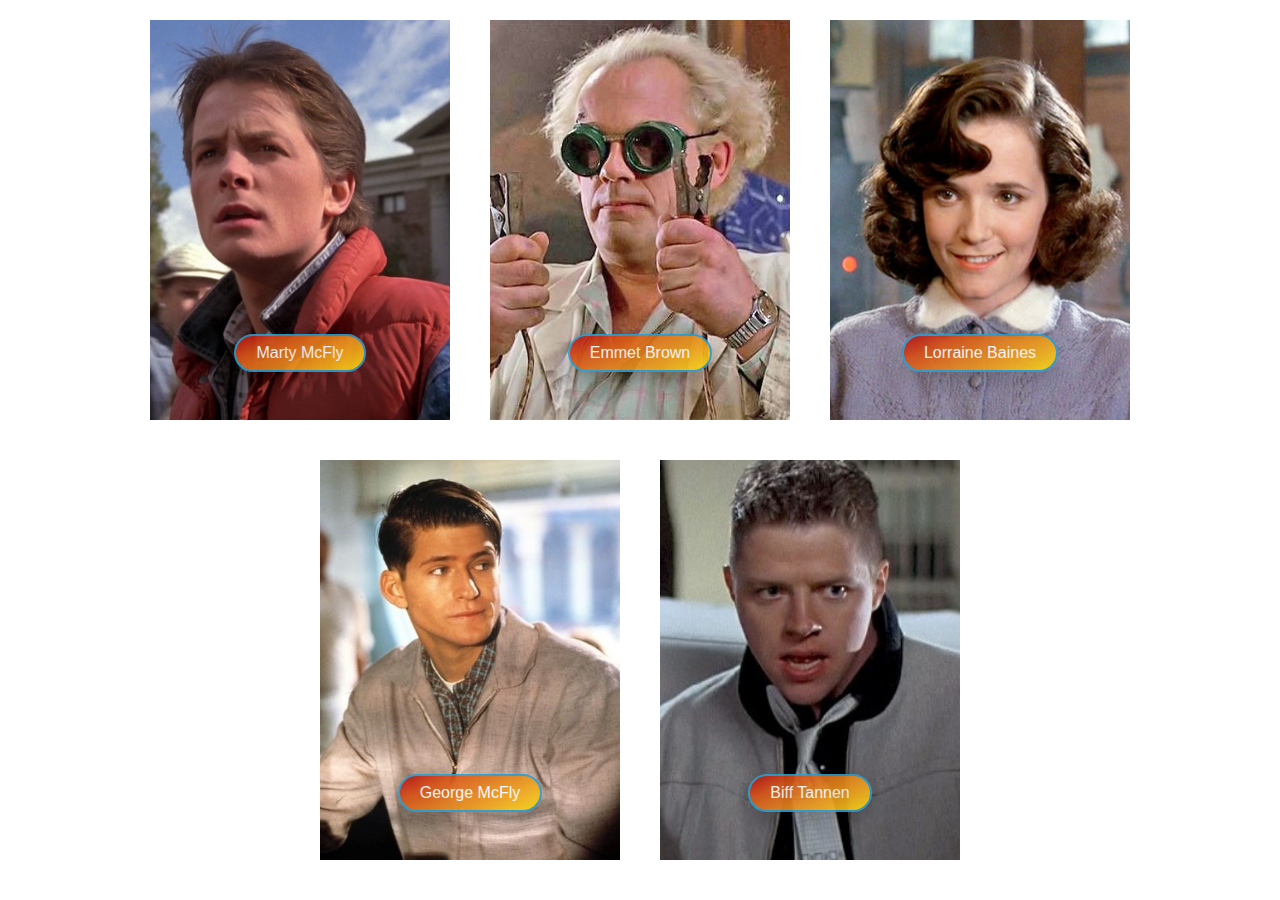
==== html/personagens.html @ 694850be "Index finalizado" ====
<!DOCTYPE html>
<html lang="pt-br">
<head>
    <meta charset="UTF-8">
    <meta name="viewport" content="width=device-width, initial-scale=1.0">
    <link rel="stylesheet" href="../css/reset.css">
    <link rel="stylesheet" href="../css/personagens.css">
    <title>Personagens | DISRUPT 21</title>
</head>
<body>
    <div class="container">
        <div class="card">
            <div class="box">
                <img src="../image/marty_mcfly.jpg" alt="">
                <div class="content">
                    <a href="#">Marty McFly</a>
                </div>
            </div>
        </div>
    
        <div class="card">
            <div class="box">
                <img src="../image/emmet_brown.jpg" alt="">
                <div class="content">
                    <a href="#">Emmet Brown</a>
                </div>
            </div>
        </div>
    
        <div class="card">
            <div class="box">
                <img src="../image/lorraine_baines.jpg" alt="">
                <div class="content">
                    <a href="#">Lorraine Baines</a>
                </div>
            </div>
        </div>
    
        <div class="card">
            <div class="box">
                <img src="../image/george_mcfly.jpg" alt="">
                <div class="content">
                    <a href="#">George McFly</a>
                </div>
            </div>
        </div>
    
        <div class="card">
            <div class="box">
                <img src="../image/biff_tannen.jpg" alt="">
                <div class="content">
                    <a href="#">Biff Tannen</a>
                </div>
            </div>
        </div>
    </div>
</body>
</html>
---- css/personagens.css ----
.container {
    display: flex;
    flex-wrap: wrap;
    justify-content: center;
    align-items: center;
}

.container .card {
    position: relative;
    min-width: 300px;
    height: 400px;
    margin: 20px;
}

.container .card .box {
    position: absolute;
    top: 0px;
    left: 0px;
    right: 0px;
    bottom: 0px;
    background: #FFF;
    transition: 0.7s;
    display: flex;
    justify-content: center;
    align-items: center;
    overflow: hidden;
}
.container .card .box img {
    position: absolute;
    width: 300px;
    height: 400px;
    object-fit: cover;
}

.container .card .box .content a {
    position: relative;
    display: inline-block;
    padding: 8px 20px;
    background-image: linear-gradient(155deg, #B50D13, #D85116, #E4801D, #F0A81A, #F7DC11);
    opacity: 0.9;
    margin-top: 15px;
    border-radius: 20px;
    border: 2px solid #2D9CCE;
    text-decoration: none;
    font-weight: 400;
    color: #fff;
    top: 125px;
    box-shadow: 0 10px 20px rgba(0,0,0,0.2);
}
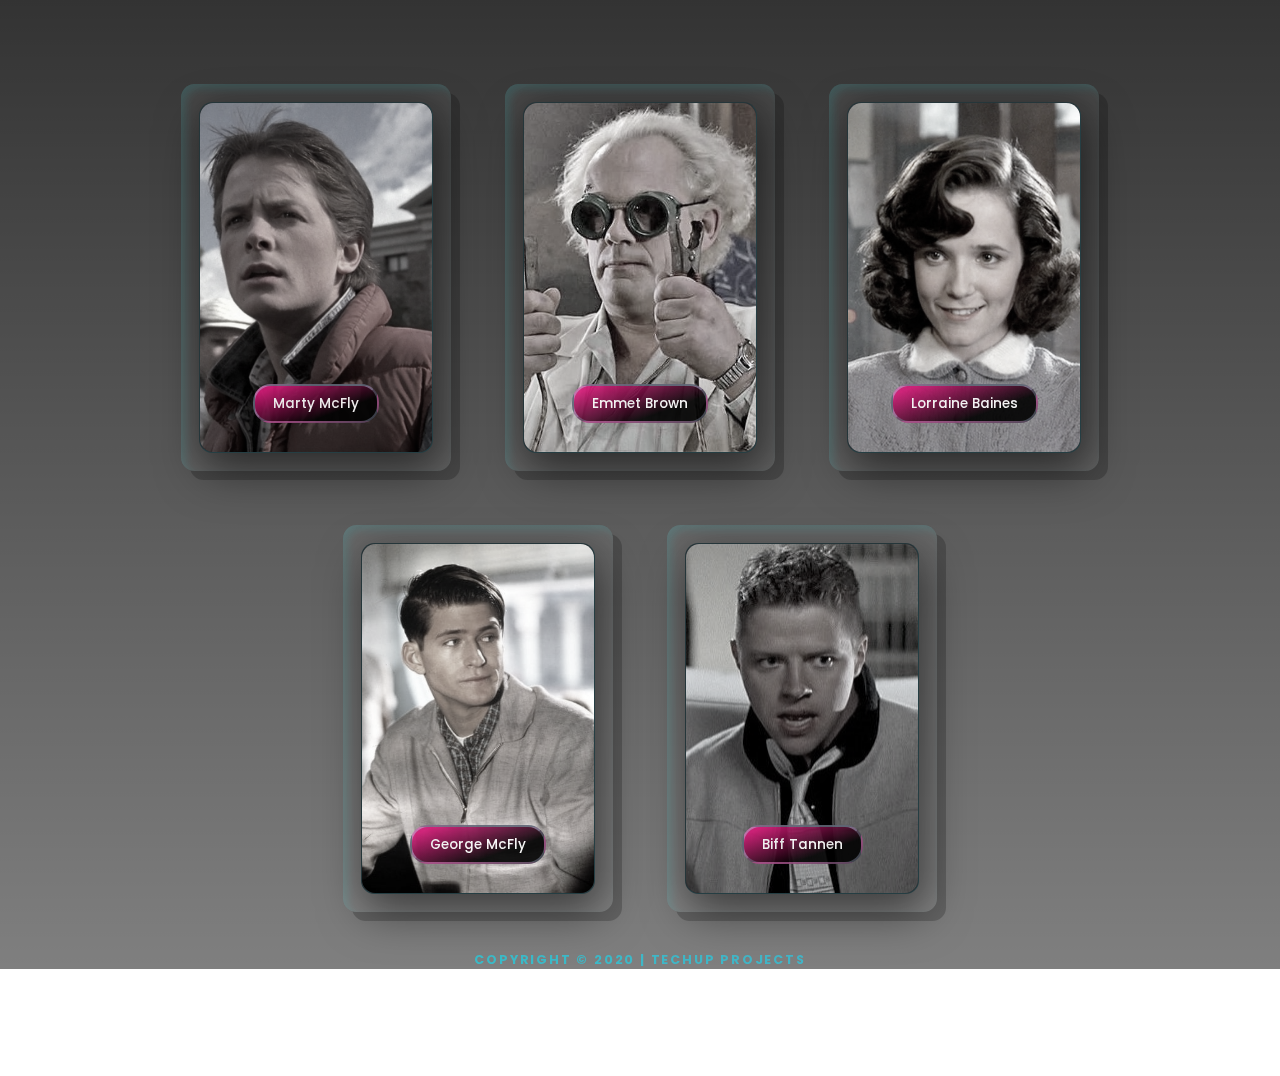
==== commit 4cbe0a78: "Página Personagens" ====
--- a/html/personagens.html
+++ b/html/personagens.html
@@ -4,55 +4,69 @@
     <meta charset="UTF-8">
     <meta name="viewport" content="width=device-width, initial-scale=1.0">
     <link rel="stylesheet" href="../css/reset.css">
+    <link rel="stylesheet" href="../css/nav.css">
     <link rel="stylesheet" href="../css/personagens.css">
+    <link rel="stylesheet" href="../css/footer.css">
     <title>Personagens | DISRUPT 21</title>
 </head>
 <body>
-    <div class="container">
-        <div class="card">
-            <div class="box">
-                <img src="../image/marty_mcfly.jpg" alt="">
-                <div class="content">
-                    <a href="#">Marty McFly</a>
+    <header>
+        <iframe src="../music/tempus.mp3" frameborder="0" allowfullscreen loop></iframe>
+        <div class="container">
+            <nav>
+                <h1 class="brand"><a href="../index.html">Back to the <span>FUTURE</span>!</a></h1>
+                <ul>
+                    <li><a href="#">Formulário</a></li>
+                    <li><a href="#">Diagrama de Classes</a></li>
+                    <li><a href="#">Machine Learning</a></li>
+                </ul>
+            </nav>
+            <main>
+                <div class="card">
+                    <div class="box">
+                        <img src="../image/marty_mcfly.jpg" alt="Imagem do personagem Marty McFly">
+                        <div class="content">
+                            <a href="#">Marty McFly</a>
+                        </div>
+                    </div>
                 </div>
-            </div>
+                <div class="card">
+                    <div class="box">
+                        <img src="../image/emmet_brown.jpg" alt="Imagem do personagem Emmet Brown">
+                        <div class="content">
+                            <a href="#">Emmet Brown</a>
+                        </div>
+                    </div>
+                </div>
+                <div class="card">
+                    <div class="box">
+                        <img src="../image/lorraine_baines.jpg" alt="Imagem da personagem Lorraine Baines">
+                        <div class="content">
+                            <a href="#">Lorraine Baines</a>
+                        </div>
+                    </div>
+                </div>
+                <div class="card">
+                    <div class="box">
+                        <img src="../image/george_mcfly.jpg" alt="Imagem do personagem George McFly">
+                        <div class="content">
+                            <a href="#">George McFly</a>
+                        </div>
+                    </div>
+                </div>
+                <div class="card">
+                    <div class="box">
+                        <img src="../image/biff_tannen.jpg" alt="Imagem do personagem Biff Tannen">
+                        <div class="content">
+                            <a href="#">Biff Tannen</a>
+                        </div>
+                    </div>
+                </div>
+            </main>
+            <footer>
+                <h2>Copyright © 2020 | TechUp Projects</h2>
+            </footer>
         </div>
-    
-        <div class="card">
-            <div class="box">
-                <img src="../image/emmet_brown.jpg" alt="">
-                <div class="content">
-                    <a href="#">Emmet Brown</a>
-                </div>
-            </div>
-        </div>
-    
-        <div class="card">
-            <div class="box">
-                <img src="../image/lorraine_baines.jpg" alt="">
-                <div class="content">
-                    <a href="#">Lorraine Baines</a>
-                </div>
-            </div>
-        </div>
-    
-        <div class="card">
-            <div class="box">
-                <img src="../image/george_mcfly.jpg" alt="">
-                <div class="content">
-                    <a href="#">George McFly</a>
-                </div>
-            </div>
-        </div>
-    
-        <div class="card">
-            <div class="box">
-                <img src="../image/biff_tannen.jpg" alt="">
-                <div class="content">
-                    <a href="#">Biff Tannen</a>
-                </div>
-            </div>
-        </div>
-    </div>
+    </header>
 </body>
 </html>--- a/css/nav.css
+++ b/css/nav.css
@@ -0,0 +1,185 @@
+@import url('https://fonts.googleapis.com/css?family=Poppins:200,300;400;500;600;700;800;900&display=swap');
+
+iframe {
+    display: none;
+}
+
+::-webkit-scrollbar {
+    display: none;
+}
+
+html {
+	font-size: 11px;
+	font-family: "Roboto Cn", sans-serif;
+	overflow-y: scroll;
+	overflow-x: hidden;
+}
+
+body {
+	background: linear-gradient(to bottom, rgba(0,0,0,.8), rgba(0,0,0,.5)), 
+				url("../image/background.jpg") fixed no-repeat;
+	background-size: cover;
+	overflow: hidden;
+    zoom: .9;
+}
+
+nav {
+	padding-top: 1.5rem;
+	display: flex;
+	justify-content: space-between;
+	align-items: center;
+	text-transform: uppercase;
+	font-size: 1.6rem;
+	margin-bottom: 20px;
+}
+
+
+
+.brand {
+	font-size: 3rem;
+	font-weight: 300;
+	transform: translateX(-100rem);
+	animation: slideIn .5s forwards;
+	text-shadow: 1px 3.5px 2px #5a5a5a;
+}
+
+.brand span {
+	color: #03E9F4;
+	font-weight: 500;
+	text-shadow: 2px 3.4px 2px #f62fbd;
+}
+
+nav ul {
+	display: flex;
+}
+
+nav ul li {
+	list-style: none;
+	transform: translateX(100rem);
+	animation: slideIn .5s forwards;
+}
+
+nav ul li:nth-child(1) {
+	animation-delay: 0s;
+}
+
+nav ul li:nth-child(2) {
+	animation-delay: .5s;
+}
+
+nav ul li:nth-child(3) {
+	animation-delay: 1s;
+}
+
+nav ul li:nth-child(4) {
+	animation-delay: 1.5s;
+}
+
+nav ul li a {
+	padding: 1rem 0;
+	margin: 0 2rem;
+	position: relative;
+	letter-spacing: 2px;
+}
+
+nav ul li a:last-child {
+	margin-right: 0;
+}
+
+nav ul li a::before, nav ul li a::after {
+	content: '';
+	position: absolute;
+	width: 100%;
+	height: 2px;
+	background-color: #03E9F4;
+	left: 0;
+	transform: scaleX(0);
+	transition: all .5s;
+}
+
+nav ul li a::before {
+	top: 0;
+	transform-origin: left;
+}
+
+nav ul li a::after {
+	bottom: 0;
+	transform-origin: right;
+}
+
+nav ul li a:hover::before, nav ul li a:hover::after{
+	transform: scaleX(1);
+}
+
+@keyframes slideIn {
+	from{
+
+	}
+	to{
+		transform: translateX(0);
+	}
+}
+
+@media screen and (max-width: 1060px) {
+	nav{
+		display: flex;
+		flex-wrap: wrap;
+		flex-direction: column;
+		justify-content: flex-start;
+	}
+
+	nav ul li a {
+		font-size: 1.7rem;
+	}
+
+	.brand{
+		font-size: 4.5rem;
+	}
+}
+
+@media screen and (max-width: 720px) {
+	nav ul li {
+		display: flex;
+		flex-direction: column;
+		flex-wrap: wrap;
+	}
+	
+	nav ul {
+		flex-direction: column;
+		flex-wrap: wrap;
+	}
+
+	nav ul li a {
+		font-size: 1.5rem;
+		margin: 0 1rem;
+		text-align: center;
+	}
+
+	.brand{
+		font-size: 3rem;
+	}
+}
+
+@media screen and (max-width: 375px) {
+	nav ul li {
+		display: flex;
+		flex-direction: column;
+		flex-wrap: wrap;
+	}
+
+	nav ul {
+		flex-direction: column;
+		flex-wrap: wrap;
+	}
+
+	nav ul li a {
+		font-size: 1.3rem;
+		margin: 0 1rem;
+		text-align: center;
+	}
+
+	.brand{
+		text-align: center;
+		font-size: 3rem;
+	}
+}--- a/css/personagens.css
+++ b/css/personagens.css
@@ -1,49 +1,82 @@
-.container {
+@import url('https://fonts.googleapis.com/css?family=Poppins:200,300;400;500;600;700;800;900&display=swap');
+
+main {
     display: flex;
+    justify-content: center;
+    align-items: center;
     flex-wrap: wrap;
+    max-width: 1200px;
+    margin: -22px auto;
+}
+
+.card {
+    position: relative;
+    min-width: 300px;
+    height: 430px;
+    box-shadow: inset 5px 5px 10px  rgb(3, 233, 244,0.1),
+                inset 5px 5px 50px rgba(255,255,255,0.1),
+                10px 10px 0px rgba(0,0,0,0.2);
+    border-radius: 15px;
+    margin: 30px;
+}
+
+.card .box {
+    position: absolute;
+    top: 20px;
+    left: 20px;
+    right: 20px;
+    bottom: 20px;
+    background: #2a2b2f;
+    border: 1px inset rgb(3, 233, 244,0.1);
+    border-radius: 15px;
+    box-shadow: 5px 20px 50px rgba(0,0,0,0.5);
+    transition: 0.85s;
+    display: flex;
     justify-content: center;
     align-items: center;
 }
 
-.container .card {
-    position: relative;
-    min-width: 300px;
-    height: 400px;
-    margin: 20px;
+.card .box:hover {
+    transform: translateY(-50px);
+    box-shadow: 0 40px 70px rgba(0,0,0,0.5);
+    box-shadow: 3px 3px 20px rgb(250, 30, 140);
 }
 
-.container .card .box {
-    position: absolute;
-    top: 0px;
-    left: 0px;
-    right: 0px;
-    bottom: 0px;
-    background: #FFF;
-    transition: 0.7s;
-    display: flex;
-    justify-content: center;
+.card .box .content {
+    padding: 20px;
+    text-align: center;
+    justify-content: end;
     align-items: center;
-    overflow: hidden;
-}
-.container .card .box img {
-    position: absolute;
-    width: 300px;
-    height: 400px;
-    object-fit: cover;
 }
 
-.container .card .box .content a {
+.card .box img {
+    position: absolute;
+    z-index: 1;
+    width: 100%;
+    height: 100%;
+    object-fit: cover;
+    border-radius: 15px;
+    transition: 0.7s;
+    filter: grayscale(85%);
+}
+
+.card .box img:hover {
+    filter: grayscale(30%);
+}
+
+.card .box .content a {
     position: relative;
     display: inline-block;
+    z-index: 1;
     padding: 8px 20px;
-    background-image: linear-gradient(155deg, #B50D13, #D85116, #E4801D, #F0A81A, #F7DC11);
-    opacity: 0.9;
-    margin-top: 15px;
+    background: #000;
+    font-size: 15px;
     border-radius: 20px;
-    border: 2px solid #2D9CCE;
+    border: 3px outset rgba(189, 201, 233, 0.5);
     text-decoration: none;
-    font-weight: 400;
+    font-weight: 500;
     color: #fff;
-    top: 125px;
-    box-shadow: 0 10px 20px rgba(0,0,0,0.2);
+    margin-top: 280px;
+    background-image: linear-gradient(160deg,rgb(250, 30, 140, 0.85) 10%, #000000  70%);
+    filter: opacity(90%);
 }--- a/css/footer.css
+++ b/css/footer.css
@@ -0,0 +1,118 @@
+footer h2 {
+    color: transparent;
+    font-size: 14px;
+    font-weight: 700;
+    text-transform: uppercase;
+    text-align: center;
+    letter-spacing: 2px;
+    opacity: 0.65;
+    background-image: linear-gradient(to left, #f62fbd, #03E9F4);
+    -webkit-background-clip: text;
+    animation: animate 3s linear infinite;
+    -webkit-background-size: 500%;
+    background-size: 500%;
+    pointer-events: none;
+    margin-top: 35px;
+}
+
+@keyframes animate {
+    0% { 
+        background-position: 0 100%
+    }
+    50% { 
+        background-position: 100% 0
+    }
+    100% { 
+        background-position: 0 100%
+    }
+}
+
+.full-screen-video-content a:hover {
+    background: #03E9F4;
+    color: #050801;
+    box-shadow: 0 0 5px#03E9F4,
+                0 0 25px #03E9F4,
+                0 0 50px #03E9F4,
+                0 0 100px#03E9F4;
+    opacity: 0.9;
+}
+
+.full-screen-video-content a span {
+    position: absolute;
+    display: block; 
+}
+
+.full-screen-video-content a span:nth-child(1) {
+    top: 0;
+    left: -100%;
+    width: 100%;
+    height: 3px;
+    background: linear-gradient(90deg, transparent, #03E9F4);
+    animation: animate1 1s linear infinite;
+}
+
+@keyframes animate1 {
+    0% {
+        left: -100%;
+    }
+    50%, 100% {
+        left: 100%;
+    }
+}
+
+.full-screen-video-content a span:nth-child(2) {
+    top: -100%;
+    right: 0;
+    width: 3px;
+    height: 100%;
+    background: linear-gradient(180deg, transparent, #03E9F4);
+    animation: animate2 1s linear infinite;
+    animation-delay: 0.25s;
+}
+
+@keyframes animate2 {
+    0% {
+        top: -100%;
+    }
+    50%, 100% {
+        top: 100%;
+    }
+}
+
+.full-screen-video-content a span:nth-child(3) {
+    bottom: 0;
+    right: -100%;
+    width: 100%;
+    height: 3px;
+    background: linear-gradient(270deg, transparent, #03E9F4);
+    animation: animate3 1s linear infinite;
+    animation-delay: 0.55s;
+}
+
+@keyframes animate3 {
+    0% {
+        right: -100%;
+    }
+    50%, 100% {
+        right: 100%;
+    }
+}
+
+.full-screen-video-content a span:nth-child(4) {
+    bottom: -100%;
+    left: 0;
+    width: 3px;
+    height: 100%;
+    background: linear-gradient(360deg, transparent,#03E9F4);
+    animation: animate4 1s linear infinite;
+    animation-delay: 0.75s;
+}
+
+@keyframes animate4 {
+    0% {
+        bottom: -100%;
+    }
+    50%, 100% {
+        bottom: 100%;
+    }
+}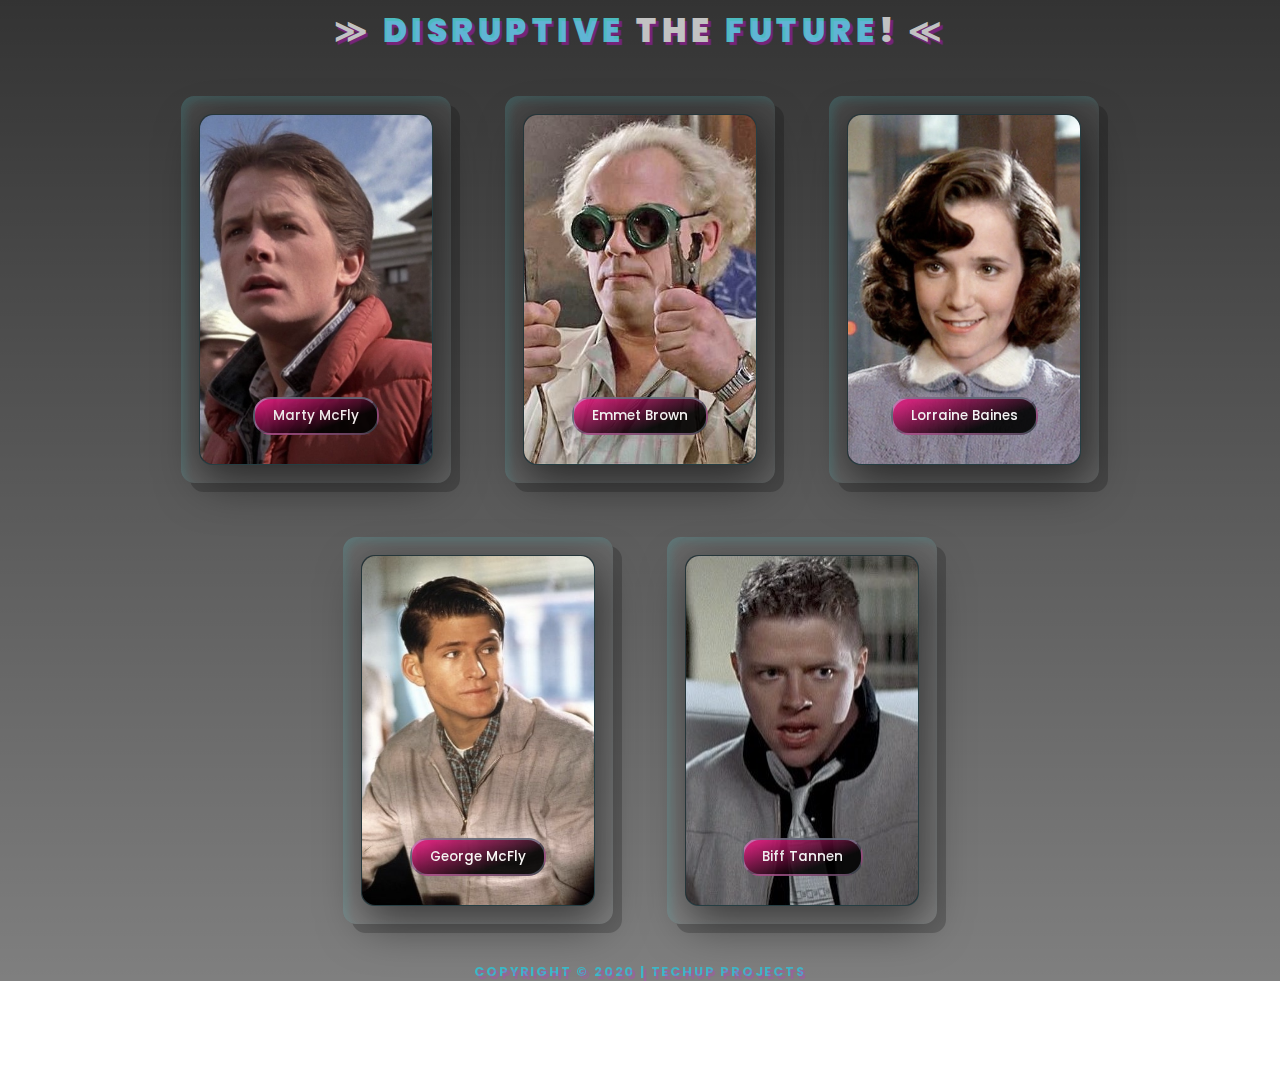
==== commit 1ed6253c: "Página Personagens atualizada" ====
--- a/html/personagens.html
+++ b/html/personagens.html
@@ -11,12 +11,10 @@
 </head>
 <body>
     <header>
-        <iframe src="../music/tempus.mp3" frameborder="0" allowfullscreen loop></iframe>
         <div class="container">
             <nav>
-                <h1 class="brand"><a href="../index.html">Back to the <span>FUTURE</span>!</a></h1>
+                <h2><a href="../index.html">≫ <span>DISRUPTIVE</span> THE <span>FUTURE</span>! ≪ </a></h2>
                 <ul>
-                    <li><a href="#">Formulário</a></li>
                     <li><a href="#">Diagrama de Classes</a></li>
                     <li><a href="#">Machine Learning</a></li>
                 </ul>
--- a/css/nav.css
+++ b/css/nav.css
@@ -9,51 +9,58 @@
 }
 
 html {
-	font-size: 11px;
-	font-family: "Roboto Cn", sans-serif;
 	overflow-y: scroll;
 	overflow-x: hidden;
 }
 
 body {
-	background: linear-gradient(to bottom, rgba(0,0,0,.8), rgba(0,0,0,.5)), 
-				url("../image/background.jpg") fixed no-repeat;
+	background: linear-gradient(to bottom, rgba(0,0,0,.8), rgba(0,0,0,.5)), url("../image/background.jpg") fixed no-repeat;
 	background-size: cover;
 	overflow: hidden;
     zoom: .9;
 }
 
 nav {
-	padding-top: 1.5rem;
-	display: flex;
-	justify-content: space-between;
-	align-items: center;
+	margin: 8px 0;
 	text-transform: uppercase;
-	font-size: 1.6rem;
-	margin-bottom: 20px;
+	font-size: 18px;
 }
 
-
-
-.brand {
-	font-size: 3rem;
-	font-weight: 300;
-	transform: translateX(-100rem);
-	animation: slideIn .5s forwards;
-	text-shadow: 1px 3.5px 2px #5a5a5a;
+h2 {
+	display: block;
+	font-size: 2em;
+	font-weight: 900;
+	letter-spacing: 5px;
+	text-shadow: 3px 3px 1px rgba(247, 0, 255, 0.336);
+	cursor: default;
+	text-align: center;
 }
 
-.brand span {
-	color: #03E9F4;
-	font-weight: 500;
-	text-shadow: 2px 3.4px 2px #f62fbd;
+h2 span {
+	transition: 0.85s;
+	color:  rgba(87, 247, 255,.7);
+}
+
+h2:hover span {
+	color:  rgba(87, 247, 255,.35);
+	text-shadow: 0 0 1px rgba(87, 247, 255, .3),
+				0 0 1px  rgba(87, 247, 255, .2),
+				0 0 1px rgba(87, 247, 255, .2),
+				0 0 2px rgba(87, 247, 255, .2),
+				0 0 2px rgba(87, 247, 255, .2),
+				0 0 10px rgba(87, 247, 255, .2),
+				3px 3px 1px rgba(247, 0, 255, 0.336);
 }
 
 nav ul {
-	display: flex;
+	text-align: center;
+	letter-spacing: 2px;
+	margin: 2px 0;
 }
 
 nav ul li {
+	margin: 0 5%;
+	display: inline-block;
 	list-style: none;
 	transform: translateX(100rem);
 	animation: slideIn .5s forwards;
@@ -67,23 +74,9 @@
 	animation-delay: .5s;
 }
 
-nav ul li:nth-child(3) {
-	animation-delay: 1s;
-}
-
-nav ul li:nth-child(4) {
-	animation-delay: 1.5s;
-}
-
 nav ul li a {
-	padding: 1rem 0;
-	margin: 0 2rem;
 	position: relative;
-	letter-spacing: 2px;
-}
-
-nav ul li a:last-child {
-	margin-right: 0;
+	padding: 3px 2px;
 }
 
 nav ul li a::before, nav ul li a::after {
@@ -91,7 +84,8 @@
 	position: absolute;
 	width: 100%;
 	height: 2px;
-	background-color: #03E9F4;
+	background-color: rgba(87, 247, 255, 0.3);
+	box-shadow: 0px 1px 7px hsla(317, 92%, 57%, 0.7);
 	left: 0;
 	transform: scaleX(0);
 	transition: all .5s;
@@ -129,11 +123,11 @@
 	}
 
 	nav ul li a {
-		font-size: 1.7rem;
+		font-size: 1.3rem;
 	}
 
-	.brand{
-		font-size: 4.5rem;
+	h2 {
+		font-size: 3rem;
 	}
 }
 
@@ -155,7 +149,7 @@
 		text-align: center;
 	}
 
-	.brand{
+	h2 {
 		font-size: 3rem;
 	}
 }
@@ -178,7 +172,7 @@
 		text-align: center;
 	}
 
-	.brand{
+	h2 {
 		text-align: center;
 		font-size: 3rem;
 	}
--- a/css/personagens.css
+++ b/css/personagens.css
@@ -57,11 +57,7 @@
     object-fit: cover;
     border-radius: 15px;
     transition: 0.7s;
-    filter: grayscale(85%);
-}
-
-.card .box img:hover {
-    filter: grayscale(30%);
+    filter: grayscale(25%);
 }
 
 .card .box .content a {
